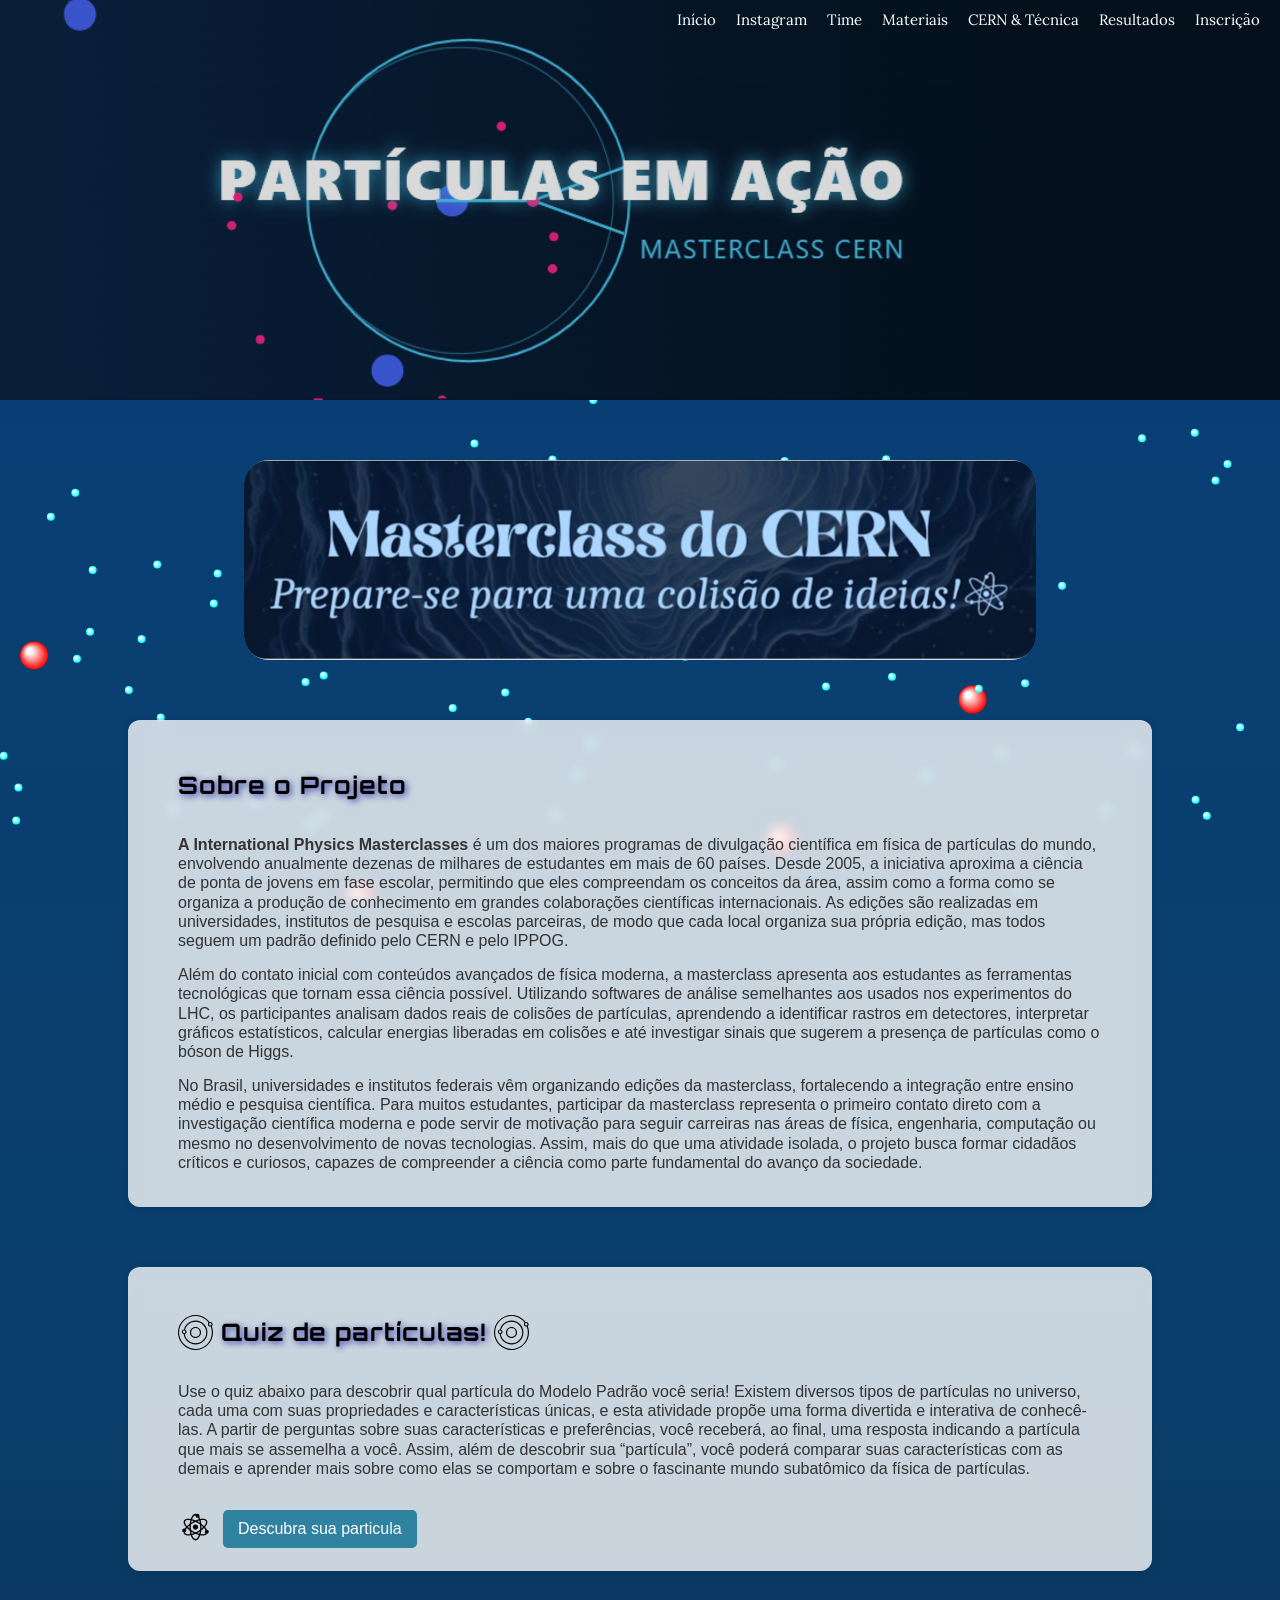
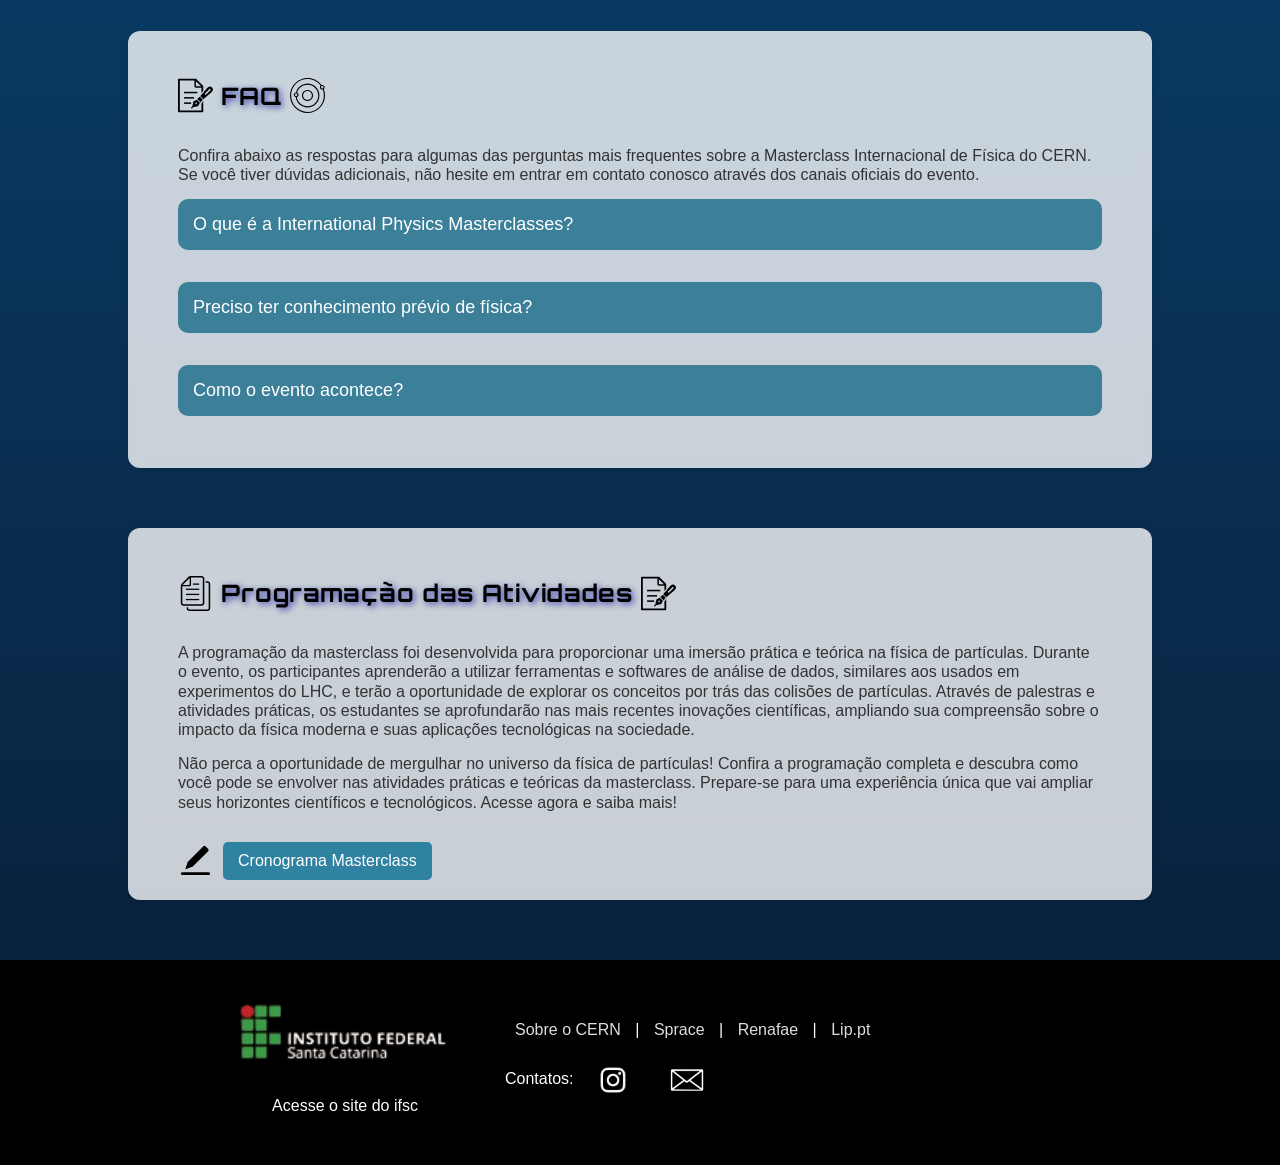
==== páginas/extras.html @ 04e733fa "Add files via upload" ====
<!DOCTYPE html>
<html lang="pt-BR">
<head>
    <!-- Google tag (gtag.js) -->
    <script async src="https://www.googletagmanager.com/gtag/js?id=G-DWQPQXCW78"></script>
    <script>
        window.dataLayer = window.dataLayer || [];
        function gtag(){dataLayer.push(arguments);}
        gtag('js', new Date());

        gtag('config', 'G-DWQPQXCW78');
    </script>
    <meta charset="UTF-8">
    <meta name="viewport" content="width=device-width, initial-scale=1.0">
    <meta name="description" content="Saiba mais sobre a Masterclass Internacional de Física do CERN. Programa global de divulgação científica em física de partículas para estudantes e jovens.">
    <link
    href="https://fonts.googleapis.com/css2?family=Lora:ital,wght@0,400..700;1,400..700&display=swap"
    rel="stylesheet">
    <link rel="preconnect" href="https://fonts.googleapis.com">
    <link rel="preconnect" href="https://fonts.gstatic.com" crossorigin>
    <link
        href="https://fonts.googleapis.com/css2?family=Lora:ital,wght@0,400..700;1,400..700&family=Orbitron:wght@400..900&display=swap"
        rel="stylesheet">
    <link rel="icon" type="image/x-icon" href="../imagens/icone.ico">
    <link rel="stylesheet" href="/Global.css">
    <title>Informações adicionais</title>

    <style>
        .texto {
            color: #3082a1;
            font-family: "Lora", serif;
            -webkit-text-stroke-color: black;
            -webkit-text-stroke-width: 100%; 
        }
        body[data-page="extras"] .accordion {
            max-width: none;
            margin-left: 0;
        }

        body[data-page="extras"] .accordion-btn {
            max-width: none;
        }

        body[data-page="extras"] .accordion-content {
            margin-left: 0;
            margin-bottom: 12px;
        }
    </style>
</head>

<body data-page="extras">
    <canvas id="canvas-bg"></canvas>
    <header id="header" class="transparent">
        <div class="menu-btn" id="menu-btn">
            <div></div>
            <div></div>
            <div></div>
        </div>

        <nav id="menu">
            <a href="../index.html">Início</a>
            <a href="https://www.instagram.com/masterclassdocern.ifscslo/" target="_blank">Instagram</a>
            <a href="../páginas/time.html">Time</a>
            <a href="../páginas/materiais.html">Materiais</a>
            <a href="https://home.cern/" target="_blank">CERN & Técnica</a>
            <a href="../páginas/resultados.html">Resultados</a>
            <a href="../páginas/inscrições.html">Inscrição</a>
        </nav>
    </header>

    <div id="overlay" class="overlay"></div>
    <section id="banner"></section>  

    <main>
        <section class="banner-2"> <img src="../imagens/banner_insc.png" alt="Banner menor abaixo do principal, Masterclass do CERN, prepare-se para uma colisão de ideias"> 
        </section>
        <section class="faixa-branca">
            <div class="titulo-nucleo">
                <h1 class="titulos">Sobre o Projeto</h1>
            </div>
            <p><b>A International Physics Masterclasses</b> é um dos maiores programas de divulgação científica em física de partículas do mundo, envolvendo anualmente dezenas de milhares de estudantes em mais de 60 países. Desde 2005, a iniciativa aproxima a ciência de ponta de jovens em fase escolar, permitindo que eles compreendam os conceitos da área, assim como a forma como se organiza a produção de conhecimento em grandes colaborações científicas internacionais. As edições são realizadas em universidades, institutos de pesquisa e escolas parceiras, de modo que cada local organiza sua própria edição, mas todos seguem um padrão definido pelo CERN e pelo IPPOG.</p>
            <p>Além do contato inicial com conteúdos avançados de física moderna, a masterclass apresenta aos estudantes as ferramentas tecnológicas que tornam essa ciência possível. Utilizando softwares de análise semelhantes aos usados nos experimentos do LHC, os participantes analisam dados reais de colisões de partículas, aprendendo a identificar rastros em detectores, interpretar gráficos estatísticos, calcular energias liberadas em colisões e até investigar sinais que sugerem a presença de partículas como o bóson de Higgs.</p>
            <p> No Brasil, universidades e institutos federais vêm organizando edições da masterclass, fortalecendo a integração entre ensino médio e pesquisa científica. Para muitos estudantes, participar da masterclass representa o primeiro contato direto com a investigação científica moderna e pode servir de motivação para seguir carreiras nas áreas de física, engenharia, computação ou mesmo no desenvolvimento de novas tecnologias. Assim, mais do que uma atividade isolada, o projeto busca formar cidadãos críticos e curiosos, capazes de compreender a ciência como parte fundamental do avanço da sociedade.</p>
        </section>

        <section class="faixa-branca">
            <div class="titulo-nucleo">
                <img src="../imagens/orbita.svg" alt="ícone de uma órbita de elétron">
                <h1 class="titulos">Quiz de partículas!</h1>
                <img src="../imagens/orbita.svg" alt="ícone de uma órbita de elétron">
            </div> 
                <p> Use o quiz abaixo para descobrir qual partícula do Modelo Padrão você seria! Existem diversos tipos de partículas no universo, cada uma com suas propriedades e características únicas, e esta atividade propõe uma forma divertida e interativa de conhecê-las. A partir de perguntas sobre suas características e preferências, você receberá, ao final, uma resposta indicando a partícula que mais se assemelha a você. Assim, além de descobrir sua “partícula”, você poderá comparar suas características com as demais e aprender mais sobre como elas se comportam e sobre o fascinante mundo subatômico da física de partículas. </p>
            <div class="links">
                <div class="botao-svg">
                    <img src="../imagens/nucleo.svg" alt="ícone de um átomo" style="width: 35px;">
                    <a href="...." class="link" > Descubra sua particula</a>
                </div>
            </div>
        </section>

        <section class="faixa-branca">
            <div class="titulo-nucleo">
                <img src="../imagens/inscrições2.svg" alt="ícone de um papel com escrita">
                <h1 class="titulos">FAQ</h1>
                <img src="../imagens/orbita.svg" alt="ícone de um papel com escrita">
            </div>
            <p>Confira abaixo as respostas para algumas das perguntas mais frequentes sobre a Masterclass Internacional de Física do CERN. Se você tiver dúvidas adicionais, não hesite em entrar em contato conosco através dos canais oficiais do evento.</p>              
            <div class="accordion">
                <button class="accordion-btn" type="button">
                    O que é a International Physics Masterclasses?
                </button>
                <div class="accordion-content">
                    <p>
                        É um programa de divulgação científica em que estudantes têm contato
                        com a física de partículas e analisam dados reais de colisões.
                    </p>
                </div>

                <button class="accordion-btn" type="button">
                    Preciso ter conhecimento prévio de física?
                </button>
                <div class="accordion-content">
                    <p>
                        Não. As atividades apresentam os conceitos necessários ao longo do evento.
                    </p>
                </div>
                <button class="accordion-btn" type="button">
                    Como o evento acontece?
                </button>
                <div class="accordion-content">
                    <p>
                        ele acontece durante dois dias, com atividades distribuidas ao longo desse periodo. Elas podem ser conferidas de maneira especifica na programação do evento.
                    </p>
                </div>
            </div>
    </section>

        <section class="faixa-branca">
            <div class="titulo-nucleo">
                <img src="../imagens/inscrições1.svg" alt="ícone de um papel com escrita">
                <h1 class="titulos">Programação das Atividades</h1>
                <img src="../imagens/inscrições2.svg" alt="ícone de um papel com escrita">
            </div> 
            <p>  
                A programação da masterclass foi desenvolvida para proporcionar uma imersão prática e teórica na física de partículas. Durante o evento, os participantes aprenderão a utilizar ferramentas e softwares de análise de dados, similares aos usados em experimentos do LHC, e terão a oportunidade de explorar os conceitos por trás das colisões de partículas. Através de palestras e atividades práticas, os estudantes se aprofundarão nas mais recentes inovações científicas, ampliando sua compreensão sobre o impacto da física moderna e suas aplicações tecnológicas na sociedade.
            </p>
            
            <p> 
                Não perca a oportunidade de mergulhar no universo da física de partículas!
                Confira a programação completa e descubra como você pode se envolver nas atividades práticas e teóricas da masterclass. Prepare-se para uma experiência única que vai ampliar seus horizontes científicos e tecnológicos. Acesse agora e saiba mais!
            </p>
            <div class="links">
                <div class="botao-svg">
                    <img src="../imagens/escrevendo.svg" alt="ícone de uma mão escrevendo" style="width: 35px;">
                    <a href="https://indico.global/event/15965/timetable/#20251028" class="link" target="_blank"> Cronograma Masterclass</a>
                </div>
            </div>
        </section>
        
    </main>

    <footer>
        <div class="container-footer">
            <div class="coluna-esquerda-footer">
                <a href="https://www.ifsc.edu.br/en/web/campus-sao-lourenco-do-oeste" target="_blank">
                    <img src="../imagens/logo_ifsc.png" alt="logo do instituto federal de santa catarina">
                </a>
                <p>Acesse o site do ifsc</p>
            </div>
            <div class="coluna-direita-footer">
                <p>
                    <a href="https://home.cern/" target="_blank">Sobre o CERN</a>
                    <span>|</span> 
                    <a href="https://sprace.org.br/" target="_blank">Sprace</a>
                    <span>|</span>
                    <a href="https://renafae.cbpf.br/" target="_blank">Renafae</a>
                    <span>|</span>
                    <a href="https://www.lip.pt/" target="_blank">Lip.pt</a>
                </p>
                <div class="texto-footer">
                    <p>Contatos: 
                        <a href="https://www.instagram.com/masterclassdocern.ifscslo/" target="_blank">
                            <img src="../imagens/logo_insta.png" alt="Logo do Instagram" width="50px" height="50px" style="vertical-align: middle; width: 50px;">
                        </a> 
                        <a href="mailto:projetomasterclass.slo@gmail.com" target="_blank">
                            <img src="../imagens/icone_email.png" alt="e-mail" style="vertical-align: middle; width: 50px;">
                        </a>
                    </p>
                </div>
            </div>
        </div>   
    </footer>
    <script type="module" src="../base.js"></script>

</body>  
</html>
---- Global.css ----
/* ===============================
     Reset, configura navegadores (n mexer)
=================================*/
* {
    margin: 0;
    padding: 0;
    box-sizing: border-box;
}
 
/* ===============================
     Basico html e body
=================================*/
    html {
        scroll-behavior: smooth;
        overflow-x: hidden;     
        scrollbar-width: none;
    } 
    body {
        background: linear-gradient(180deg, #083e77, #0a3f6b, #081d36);
        background-size: contain; 
        background-position: center;
        margin: 0;
        font-family: Arial, sans-serif;
        color: #333;
        display: flex;
        flex-direction: column;
        padding: 0px;
        -ms-overflow-style: none;
        scrollbar-width: none;
        max-width: 100vw;
        overflow-x: hidden;
        overflow-y: auto;
        position: relative;
        z-index: 1;
    }
    body::-webkit-scrollbar {
        width: 0;
        background: transparent;
    }
/* ===============================
     cabeçalho
=================================*/ 
/* estrutura principal */
    header { 
        position: fixed; 
        top: 0;
        left: 0;
        width: 100%;
        padding: 10px 20px;
        display: flex;
        justify-content: flex-end;
        align-items: center;
        gap: 20px;
        border-bottom: 1px solid #ddd;
        z-index: 10;
        transition: background-color 0.2s ease;
        border: none;
    }
    header a {
        text-decoration: none;
        color: white; 
        font-size: 15px;
        transition: color 0.3s;
        font-family: "Lora", serif;
    }
    header a:hover {
        color: #3082a1;
    }
/* define a transparência */
    header.transparent {
        background-color: transparent;
        color: white;
    }
    header.solid {
        background-color: black;
        color: #fff; 
    }
/* ===============================
     Menu mobile
=================================*/
 /* o botão hambúrguer */
   .menu-btn {
        display: none;
        flex-direction: column;
        gap: 5px;
        cursor: pointer;
        transition: transform 0.3s ease;
    }
    .menu-btn div {
        width: 25px;
        height: 3px;
        background-color: white;
        transition: all 0.3s ease;
    }

/* Animação para virar X */
    .menu-btn.active div:nth-child(1) {
        transform: rotate(45deg) translate(5px, 5px);
    }
    .menu-btn.active div:nth-child(2) {
        opacity: 0;
    }
    .menu-btn.active div:nth-child(3) {
        transform: rotate(-45deg) translate(6px, -6px);
    }

/* ===============================
     Nav / Overlay
=================================*/
/* quadrado preto menu mobile */
    nav {
        display: flex;
        gap: 20px;
    }
    .overlay {
        display: none;
        position: fixed;
        top: 0;
        left: 0;
        height: 100%;
        width: 100%;
        background: rgba(0,0,0,0.7);
        z-index: 9;
    }
    .overlay.show { display: block; }

/* ===============================
     Main e seções
=================================*/
    main {
        flex: 1;
        gap: 20px;
    }
    /* faixa branca  padrão */
    .faixa-branca {
        background-color: rgba(255, 255, 255, 0.78);
        backdrop-filter: blur(6px);
        max-width: 80%;
        box-shadow: 0 2px 10px rgba(0,0,0,0.1);
        border-radius: 12px;
        padding: 50px 50px 20px;
        margin: 60px auto;
    }
 
/* ===============================
     Tipografia
=================================*/ 
    .titulos, .titulos-espaçado {
        color: black;
        text-shadow: 1.5px 1.5px 6px rgba(0, 0, 150, 0.7);
        font-family: "Orbitron", sans-serif;
        letter-spacing: 1px;
    }
    .titulo-nucleo {
        display: flex;
        align-items: center;
        gap: 8px;

    }
    body[data-page="materiais"] .titulo-nucleo {
        height: 50px;
        gap: 15px;
    }
    .titulo-nucleo img {
        width: 35px;
        height: 35px;
        transform: translateY(-10px);
    }
    .texto {
        flex: 1 1 60%;
    }
    .texto-left {
        text-align: left;
    }
    p {
        margin: 15px 0;
        line-height: 1.2;
    }
    h1, h2, h3 {
        margin-bottom: 20px;
    }
    .texto-colunas {
        position: absolute;
        bottom: 18px;
        left: 18px;
        right: 18px;
        color: white;
        font-weight: 600;
        font-size: 17px;
        font-family: "Space Grotesk", sans-serif;
        z-index: 2;
        line-height: 1.3;
    }
    .espaçamento{
        padding: 0px 40px 20px;
    }
/* ===============================
     Banners
=================================*/
    #banner {
        
        height: 400px;
        display: flex;
        justify-content: center;
        align-items: center;
        color: white;
        text-align: center;
        background-color: #081d36;
        background-repeat: no-repeat;
        background-position: center;
        background-size: 1400px auto;
        position: relative;
        background-image: url('/imagens/banner2.png');
        margin-bottom: 60px;
    }

    #banner::after {
        content: "";
        position: absolute;
        inset: 0;
        background: rgba(0,0,0,0.15);
    }
    .banner-2 {
        background-size: contain;
        background-position: center;
        background-repeat: inherit;
        display: flex;         
        justify-content: center;
        align-items: center;
        text-align: center;
        border-radius: 10px;

    }
    .banner-2 img {
        background-color: #3082a1;
        background-size: contain;
        background-position: center;
        background-repeat: inherit;
        height: 200px;
        display: flex;         
        justify-content: center;
        align-items: center;
        color: white;
        text-align: center;
        border-radius: 25px;
    }
/* =============================
     Acordeão
=================================*/
    .accordion{
            max-width: 900px;
            margin-left: 120px;
        }

        .accordion-btn{
            width:100%;
            max-width:300px;
            padding:15px 15px;
            border:none;
            border-radius:10px;
            background:#3b7f98;
            color:white;
            font-size:18px;
            font-weight:500;
            text-align:left;
            cursor:pointer;
            transition:0.25s;
            margin-bottom:20px; 
        }
        .accordion-btn:hover{
            background:#2f6c82;
            transform:scale(1.01);
        }
        .accordion-content{
            max-height: 0;
            padding: 20px;
            overflow: hidden;
            transition: max-height 0.4s ease;
            border-radius: 20px;
            padding: 0px 20px 0px;
            margin-left: 60px; /* deslocamento para direita */
            background: rgba(255, 255, 255, 0.78);
            backdrop-filter: blur(6px);
            box-shadow: 0 2px 10px rgba(0,0,0,0.1);
        }
        .accordion-content p{
            margin: 15px 0;
        }
/* ===============================
     Botões 
=================================*/
    .botao{
        text-align: center;
        display: inline-block;
        background-color: #3082a1;
        color: white;
        padding: 10px 15px;
        border-radius: 5px;
        text-decoration: none;
        transition: 0.3s;
    }
    .botao:hover, .link:hover {
        background-color: #083e77;
        transform: scale(1.03);
    }
    .botoes {
        flex: 1 1 35%;
        display: flex;
        flex-direction: column;
        gap: 10px;
        justify-content: center;
        }
    .link {
        display: inline-block;
        background-color: #3082a1;
        color: white;
        padding: 10px 15px;
        border-radius: 5px;
        text-decoration: none;
        transition: 0.3s;
        text-align: left;
    }
    .links {
        display: flex;
        flex-direction: column;
        gap: 8px;
        align-items: flex-start;
        width: fit-content;
        max-width: 100%;
    }
    body[data-page="materiais"] .link {
            display: block;
            width: 480px;
            max-width: 100%;
    }
    .botao-svg {
        display: flex;
        align-items: center;
        gap: 10px; /* espaço entre imagem e botão */
        margin-top: 15px;
        width: 100%;
    }
    body[data-page="resultados"] .botao-svg {
        transform: translateY(-15px) translateX(30px);
    }
    
/* ===============================
     Customizações específicas
=================================*/
    
    .conteudo-colunas {
        display: flex;
        justify-content: space-between; 
        align-items: stretch;
        gap: 20px;
        flex-wrap: wrap;
    }

/* ===============================
     rodapé 
=================================*/
    footer {
        background-color: black;
        color: white;
        padding: 15px 20px;
        text-align: center;
        bottom: 0;
        left: 0;
        width: 100%;
        z-index: 8;
    }
    footer a {
        color: #ddd;
        margin: 0 10px;
        text-decoration: none;
    }
    footer a:hover {
        color: #fff;
    }
    .container-footer {
        display: flex; 
        align-items: center;
        gap: 25px;          /* Espaco entre as colunas */
        max-width: 900px;
        margin: auto;
        padding: 20px;
    }
    .coluna-esquerda-footer img {  
        width: 250px; 
        border-radius: 10px;
    }
    .coluna-direita {
        flex: 1;
    }
    .texto-footer {
        text-align: left;
        
    }

/* ===============================
    Canvas / BG
=================================*/
    #canvas-bg {
        position: fixed;
        top: 0;
        left: 0;
        width: 100%;
        height: 100%;
        z-index: -1; 
        pointer-events: none; 
    }

/* ===============================
    Responsividade
=================================*/ 
    @media (max-width: 768px){
        #banner {
            height: 200px;
            background-size: cover;
            padding: 0px 230px 0px;
        }
        .banner-2 {
            height: 100px;
            padding: 80px 0px 30px;
        }
        .banner-2 img {
            height: 118px;
            width: 104%;
        }
        .faixa-branca{
            transform: none;
            width: auto;
            max-width: 95%;
            margin: 40px auto;            
            padding: 20px 35px 30px;
        }
        .container-footer {
            flex-direction: column;
            text-align: center;            
        }
        .coluna-esquerda-footer img {
            width: 100%;
        }
        .texto-footer {
            text-align: center
        }
        .overlay.show{
            display: block;
            width: calc(100%);
            height: 150%;
        }
        nav {
            position: fixed;
            right: 0;
            transform: translateX(100%);
            top: 0;
            height: 150%;
            width: 200px;
            background-color: #111;
            flex-direction: column;
            padding: 20px;
            gap: 15px;
            transition: right 0.3s ease;
            z-index: 10;
        }
        nav.open { transform: translateX(0); }
        .menu-btn { display: flex; }
        header { justify-content: space-between; }
    }
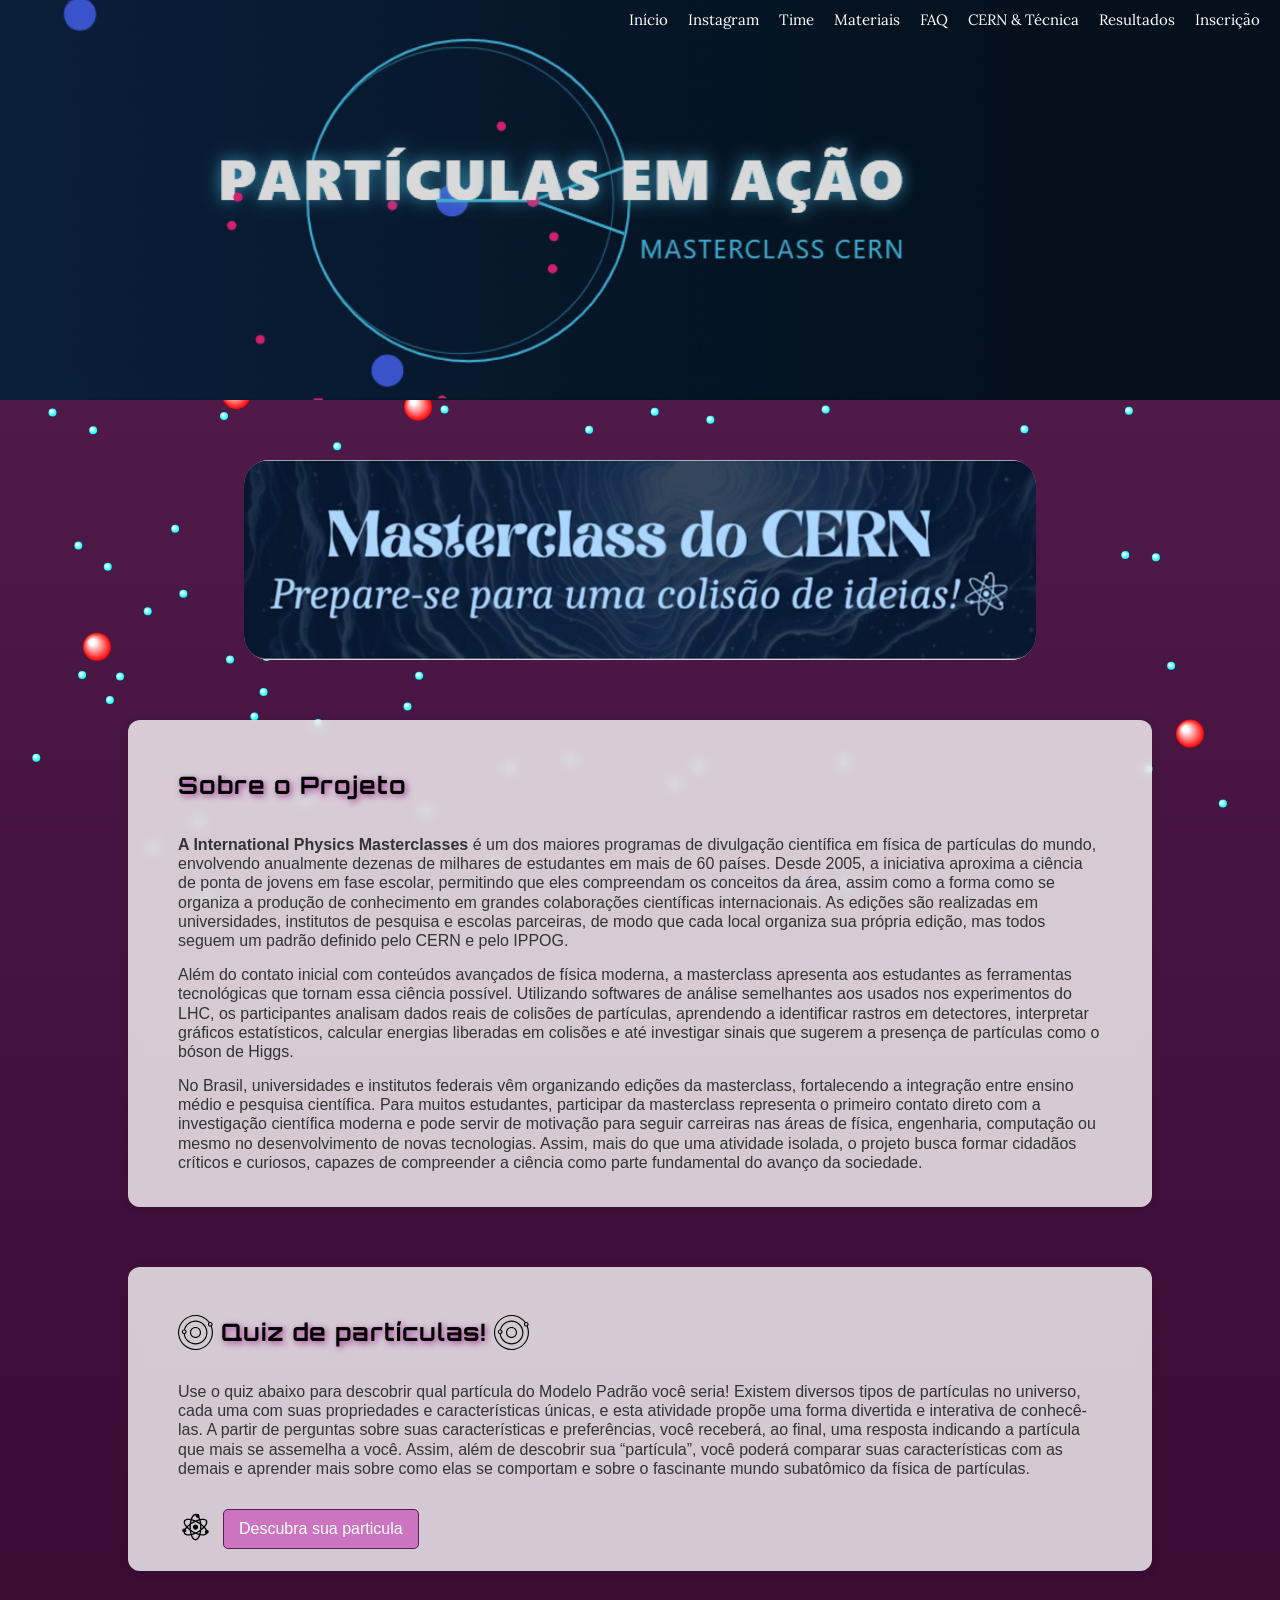
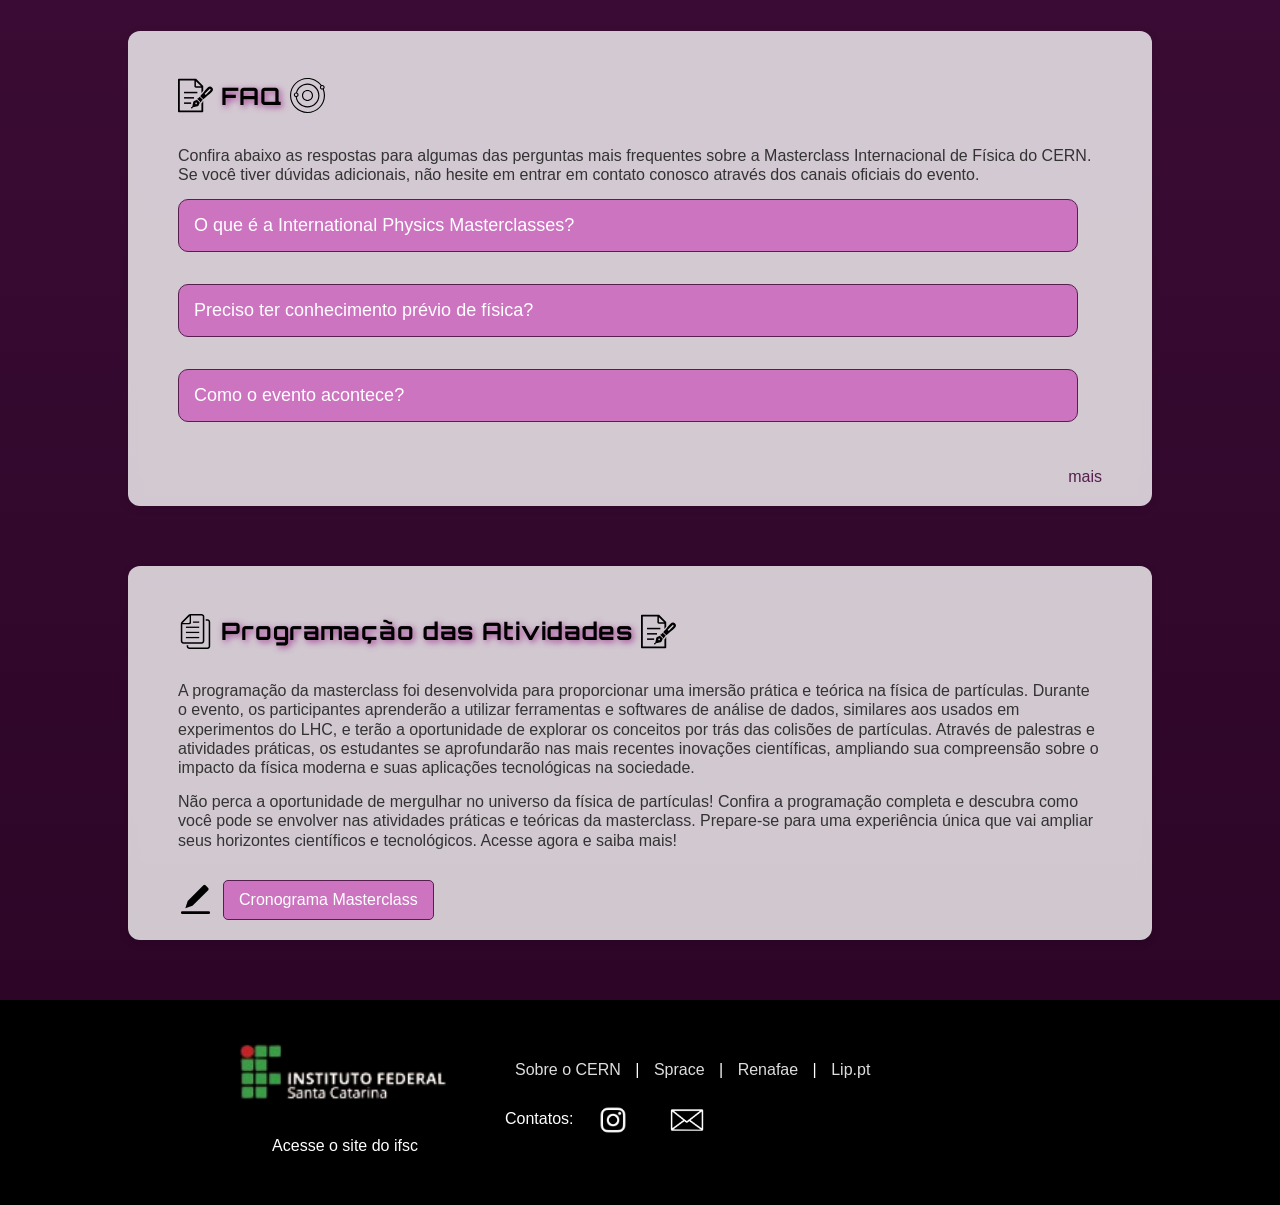
==== commit ea052990: "Add files via upload" ====
--- a/páginas/extras.html
+++ b/páginas/extras.html
@@ -26,24 +26,40 @@
     <title>Informações adicionais</title>
 
     <style>
+        .accordion, .accordion-content {
+            margin-left: 0;
+        }
         .texto {
             color: #3082a1;
             font-family: "Lora", serif;
             -webkit-text-stroke-color: black;
             -webkit-text-stroke-width: 100%; 
         }
-        body[data-page="extras"] .accordion {
-            max-width: none;
-            margin-left: 0;
-        }
-
-        body[data-page="extras"] .accordion-btn {
-            max-width: none;
-        }
-
-        body[data-page="extras"] .accordion-content {
-            margin-left: 0;
-            margin-bottom: 12px;
+        #faq .faq-extra {
+            display: grid;
+            grid-template-rows: 0fr;
+            opacity: 0;
+            transition: grid-template-rows 0.4s ease, opacity 0.25s ease;
+        }
+
+        #faq.faq-expanded .faq-extra {
+            grid-template-rows: 1fr;
+            opacity: 1;
+        }
+
+        #faq .faq-extra-inner {
+            min-height: 0;
+            overflow: hidden;
+        }
+        #faq .faq-toggle {
+            display: block;
+            margin: 14px 0 0 auto;
+            border: 0;
+            background: transparent; 
+            color: #561F4F;
+            cursor: pointer;
+            font: inherit;
+            text-align: right;
         }
     </style>
 </head>
@@ -62,6 +78,7 @@
             <a href="https://www.instagram.com/masterclassdocern.ifscslo/" target="_blank">Instagram</a>
             <a href="../páginas/time.html">Time</a>
             <a href="../páginas/materiais.html">Materiais</a>
+            <a href="../páginas/extras.html#faq">FAQ</a>
             <a href="https://home.cern/" target="_blank">CERN & Técnica</a>
             <a href="../páginas/resultados.html">Resultados</a>
             <a href="../páginas/inscrições.html">Inscrição</a>
@@ -98,7 +115,7 @@
             </div>
         </section>
 
-        <section class="faixa-branca">
+        <section id="faq" class="faixa-branca">
             <div class="titulo-nucleo">
                 <img src="../imagens/inscrições2.svg" alt="ícone de um papel com escrita">
                 <h1 class="titulos">FAQ</h1>
@@ -111,8 +128,7 @@
                 </button>
                 <div class="accordion-content">
                     <p>
-                        É um programa de divulgação científica em que estudantes têm contato
-                        com a física de partículas e analisam dados reais de colisões.
+                        É um projeto educacional internacional que aproxima estudantes do ensino médio e professores da física de partículas. Por meio de palestras e atividades práticas, os participantes conhecem conceitos fundamentais da área e têm contato com dados produzidos em experimentos reais de física de altas energias.
                     </p>
                 </div>
 
@@ -132,7 +148,56 @@
                         ele acontece durante dois dias, com atividades distribuidas ao longo desse periodo. Elas podem ser conferidas de maneira especifica na programação do evento.
                     </p>
                 </div>
-            </div>
+                <div class="faq-extra">
+                    <div class="faq-extra-inner">
+                        <button class="accordion-btn" type="button">
+                            Como o Cern se vincula ao evento?
+                        </button>
+                        <div class="accordion-content">
+                            <p>
+                                O CERN é um dos principais centros mundiais de pesquisa em física de partículas e abriga o Grande Colisor de Hádrons (LHC). O projeto permite que os participantes explorem dados relacionados a experimentos desse campo de pesquisa e conheçam um pouco da ciência desenvolvida nesses ambientes.
+                            </p>
+                        </div>
+                    </div>
+                </div>
+                <div class="faq-extra">
+                    <div class="faq-extra-inner">
+                        <button class="accordion-btn faq-extra" type="button">
+                            O que os participantes fazem durante a Masterclass?
+                        </button>
+                        <div class="accordion-content">
+                            <p>
+                                Os participantes acompanham apresentações introdutórias, aprendem sobre aceleradores e detectores de partículas e realizam atividades de análise de dados. Ao final, podem interpretar resultados e discutir suas conclusões, vivenciando etapas semelhantes às de uma investigação científica.
+                            </p>
+                        </div>
+                    </div>
+                </div>
+                <div class="faq-extra">
+                    <div class="faq-extra-inner">
+                        <button class="accordion-btn faq-extra" type="button">
+                            Quem pode participar do evento?
+                        </button>
+                        <div class="accordion-content">
+                            <p>
+                                O projeto é voltado principalmente para estudantes do ensino médio e professores, mas também é aberto para qualquer interessados, basta se inscrever.
+                            </p>
+                        </div>
+                    </div>
+                </div>
+                <div class="faq-extra">
+                    <div class="faq-extra-inner">
+                        <button class="accordion-btn faq-extra" type="button">
+                            Como faço minha inscrição?
+                        </button>
+                        <div class="accordion-content">
+                            <p>
+                            As informações e orientações de inscrição são divulgadas neste site quando um novo período de inscrições é aberto. Também é possível acompanhar os canais oficiais do projeto para receber atualizações sobre as próximas edições.
+                            </p>
+                        </div>
+                    </div>
+                </div>
+            </div>
+            <button class="faq-toggle" type="button" aria-expanded="false">mais</button>
     </section>
 
         <section class="faixa-branca">
--- a/Global.css
+++ b/Global.css
@@ -16,7 +16,7 @@
         scrollbar-width: none;
     } 
     body {
-        background: linear-gradient(180deg, #083e77, #0a3f6b, #081d36);
+        background: linear-gradient(180deg, #561F4F, #3d0d37, #290424);
         background-size: contain; 
         background-position: center;
         margin: 0;
@@ -64,7 +64,7 @@
         font-family: "Lora", serif;
     }
     header a:hover {
-        color: #3082a1;
+        color: #CD74C1;
     }
 /* define a transparência */
     header.transparent {
@@ -147,7 +147,7 @@
 =================================*/ 
     .titulos, .titulos-espaçado {
         color: black;
-        text-shadow: 1.5px 1.5px 6px rgba(0, 0, 150, 0.7);
+        text-shadow: 1.5px 1.5px 6px #A13A93;
         font-family: "Orbitron", sans-serif;
         letter-spacing: 1px;
     }
@@ -205,7 +205,7 @@
         align-items: center;
         color: white;
         text-align: center;
-        background-color: #081d36;
+        background-color: #561F4F;
         background-repeat: no-repeat;
         background-position: center;
         background-size: 1400px auto;
@@ -232,7 +232,7 @@
 
     }
     .banner-2 img {
-        background-color: #3082a1;
+        background-color: #CD74C1;
         background-size: contain;
         background-position: center;
         background-repeat: inherit;
@@ -247,52 +247,51 @@
 /* =============================
      Acordeão
 =================================*/
-    .accordion{
-            max-width: 900px;
-            margin-left: 120px;
-        }
-
-        .accordion-btn{
-            width:100%;
-            max-width:300px;
-            padding:15px 15px;
-            border:none;
-            border-radius:10px;
-            background:#3b7f98;
-            color:white;
-            font-size:18px;
-            font-weight:500;
-            text-align:left;
-            cursor:pointer;
-            transition:0.25s;
-            margin-bottom:20px; 
-        }
-        .accordion-btn:hover{
-            background:#2f6c82;
-            transform:scale(1.01);
-        }
-        .accordion-content{
-            max-height: 0;
-            padding: 20px;
-            overflow: hidden;
-            transition: max-height 0.4s ease;
-            border-radius: 20px;
-            padding: 0px 20px 0px;
-            margin-left: 60px; /* deslocamento para direita */
-            background: rgba(255, 255, 255, 0.78);
-            backdrop-filter: blur(6px);
-            box-shadow: 0 2px 10px rgba(0,0,0,0.1);
-        }
-        .accordion-content p{
-            margin: 15px 0;
-        }
+    .accordion{ 
+        max-width: 900px;
+        margin-left: 120px;
+    }
+    .accordion-btn{
+        border: 1px solid #561F4F;
+        padding:15px 15px;
+        border-radius:10px;
+        background:#CD74C1;
+        color:white;
+        font-size:18px;
+        font-weight:500;
+        text-align:left;
+        cursor:pointer;
+        transition:0.25s;
+        margin-bottom:20px; 
+        width: 100%;
+    }
+    .accordion-btn:hover{
+        background:#A13A93;
+        transform:scale(1.01);
+    }
+    .accordion-content{
+        max-height: 0;
+        padding: 20px;
+        overflow: hidden;
+        transition: max-height 0.4s ease;
+        border-radius: 20px;
+        padding: 0px 20px 0px;
+        margin-left: 60px; /* deslocamento para direita */
+        background: rgba(255, 255, 255, 0.78);
+        backdrop-filter: blur(6px);
+        box-shadow: 0 2px 10px rgba(0,0,0,0.1);
+        margin-bottom: 12px;
+    }
+    .accordion-content p{
+        margin: 15px 0;
+    }
 /* ===============================
      Botões 
 =================================*/
     .botao{
         text-align: center;
         display: inline-block;
-        background-color: #3082a1;
+        background-color: #CD74C1;
         color: white;
         padding: 10px 15px;
         border-radius: 5px;
@@ -300,7 +299,7 @@
         transition: 0.3s;
     }
     .botao:hover, .link:hover {
-        background-color: #083e77;
+        background-color: #A13A93;
         transform: scale(1.03);
     }
     .botoes {
@@ -312,13 +311,14 @@
         }
     .link {
         display: inline-block;
-        background-color: #3082a1;
+        background-color: #CD74C1;
         color: white;
         padding: 10px 15px;
         border-radius: 5px;
         text-decoration: none;
         transition: 0.3s;
         text-align: left;
+        border: 1px solid #561F4F;
     }
     .links {
         display: flex;
@@ -342,6 +342,36 @@
     }
     body[data-page="resultados"] .botao-svg {
         transform: translateY(-15px) translateX(30px);
+    }
+    .seta {
+        position: absolute;
+        top: 50%;
+        transform: translateY(-50%);
+        width: 42px;
+        height: 42px;
+        display: flex;
+        align-items: center;
+        justify-content: center;
+        background: rgba(255,255,255,0.1);
+        backdrop-filter: blur(6px);
+        border-radius: 50%;
+        color: black;
+        font-size: 20px;
+        cursor: pointer;
+        z-index: 5;
+        border: 1px solid rgba(0,0,0,0);        
+        transition: all 0.25s ease;
+    }
+    .seta:hover {
+        background: #CD74C1;
+        transform: translateY(-50%) scale(1.1);
+        border: 2px solid #A13A93;
+    }
+    .seta.esquerda {
+        left: 30px;
+    }
+    .seta.direita {
+        right: 20px;
     }
     
 /* ===============================
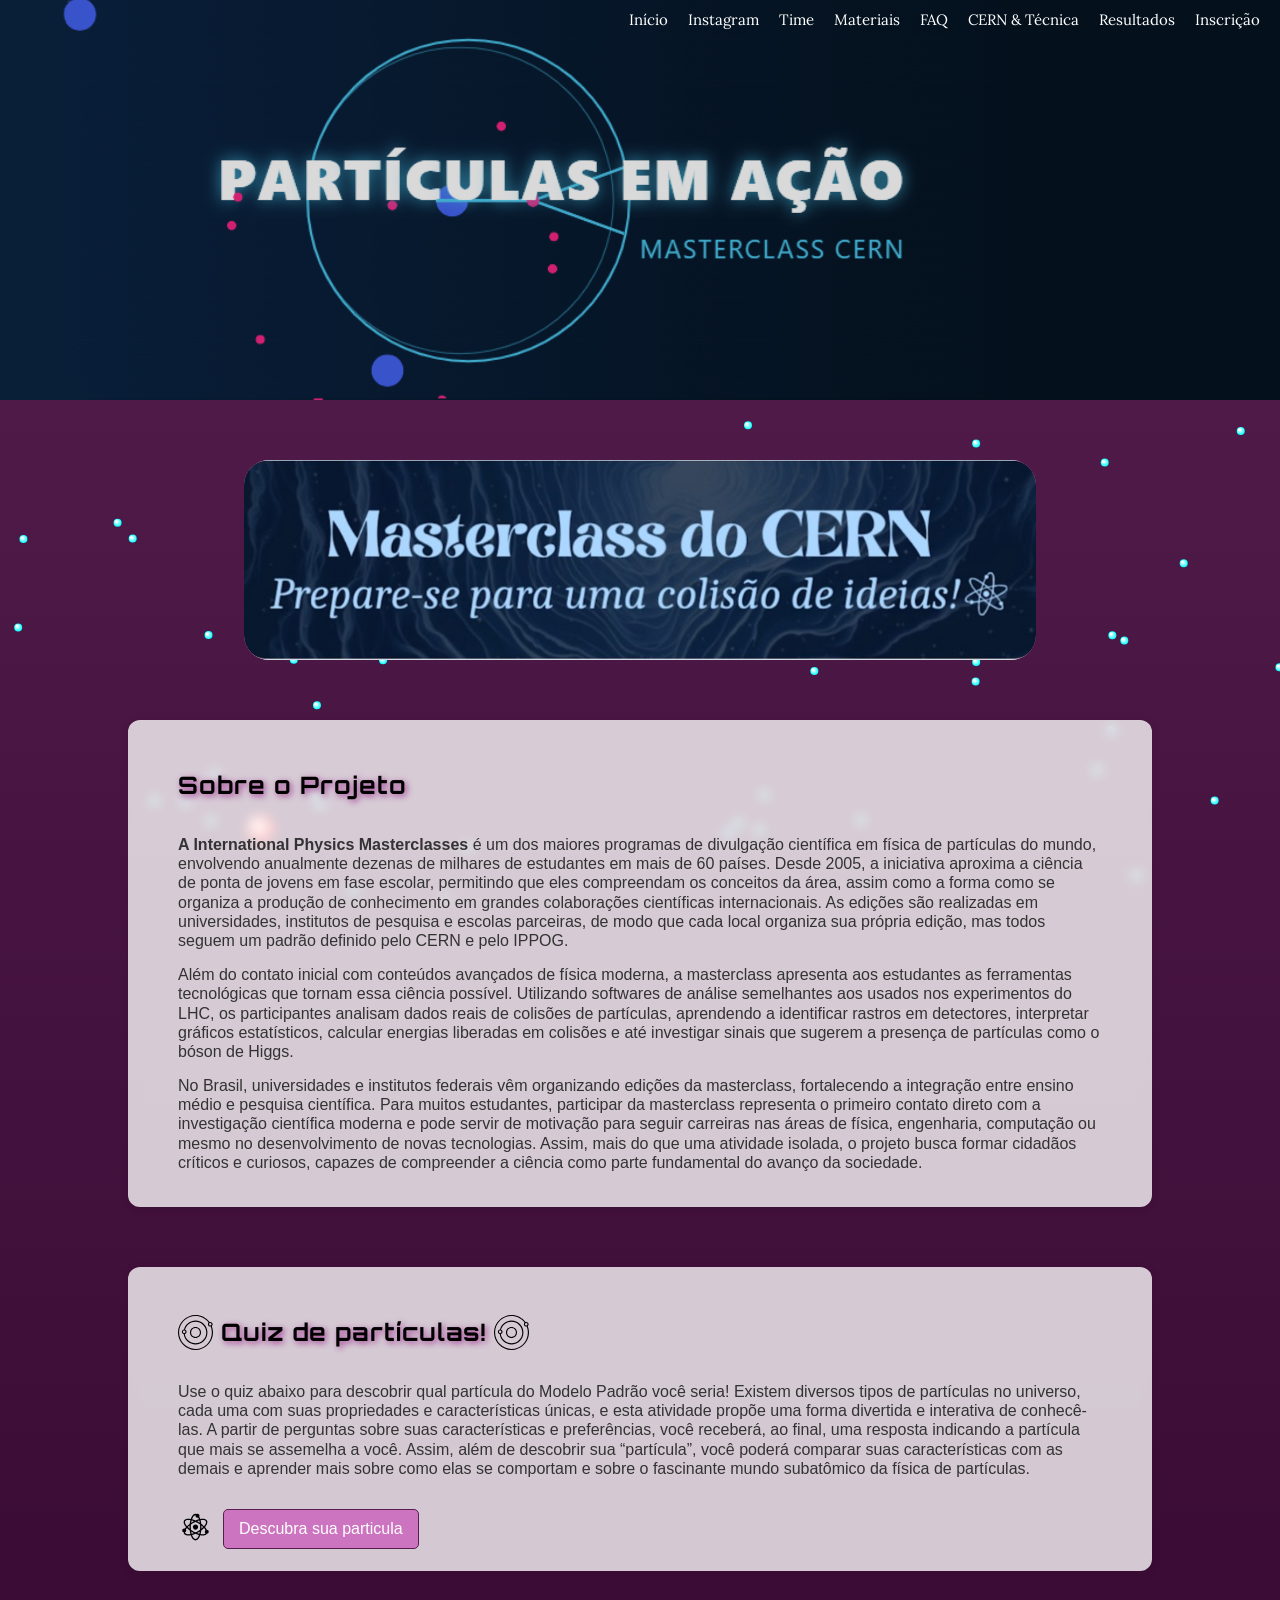
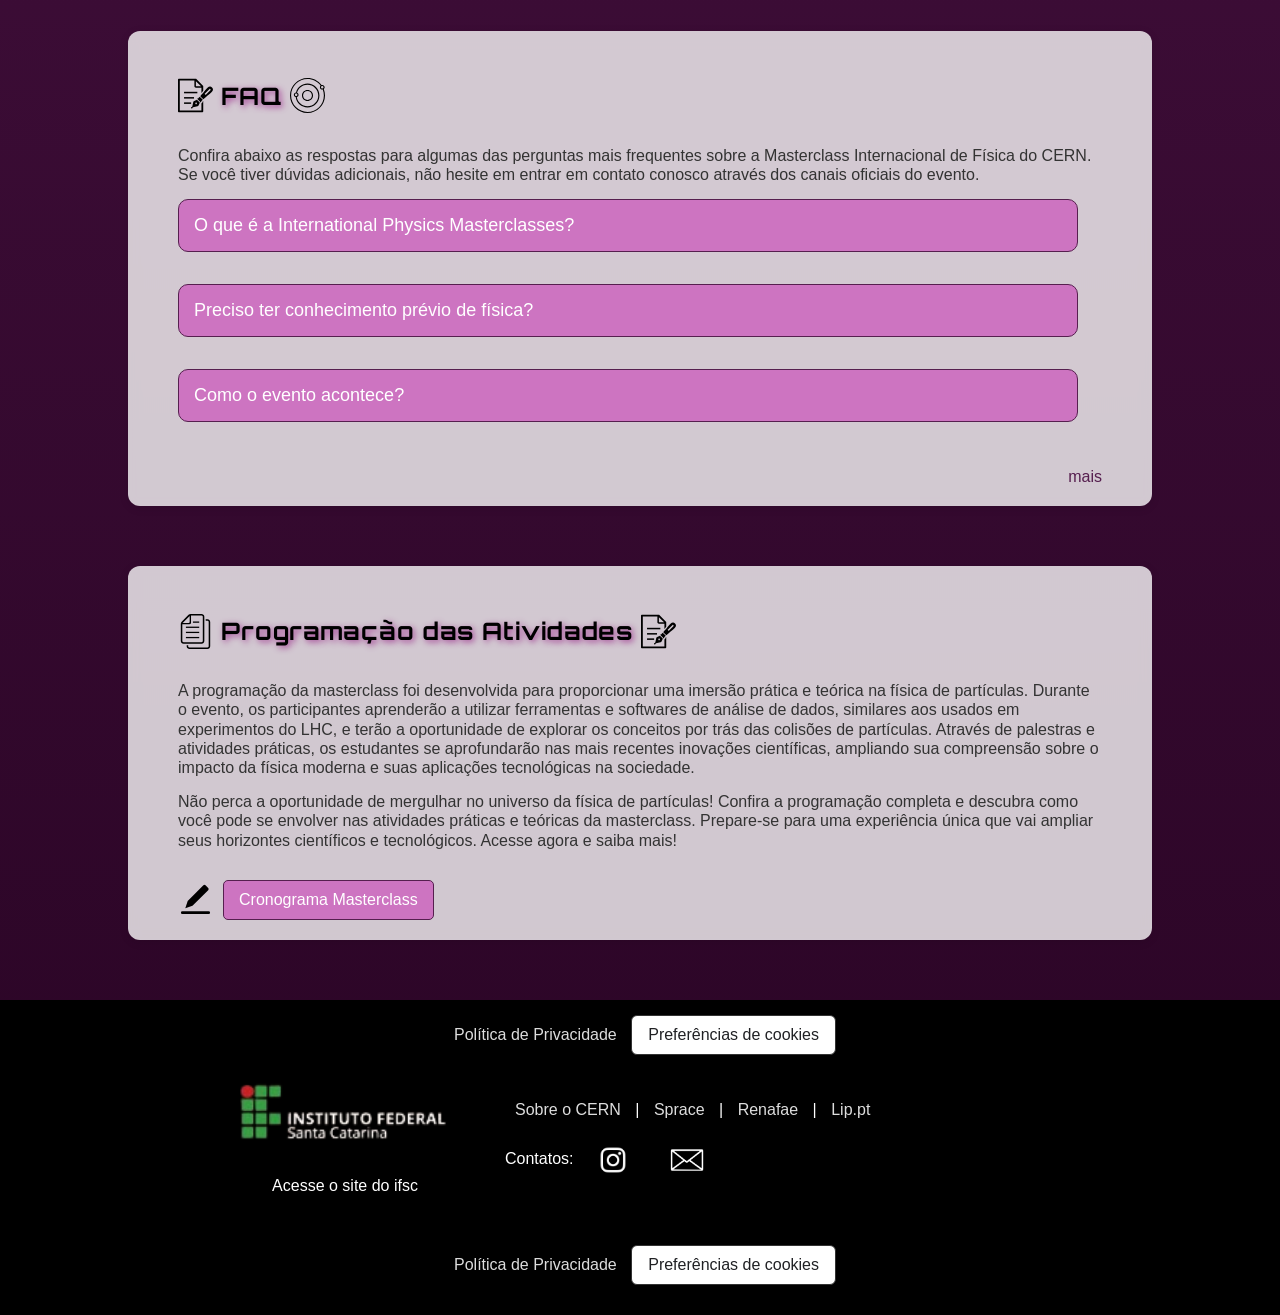
==== commit ee729c14: "Add files via upload" ====
--- a/páginas/extras.html
+++ b/páginas/extras.html
@@ -4,10 +4,6 @@
     <!-- Google tag (gtag.js) -->
     <script async src="https://www.googletagmanager.com/gtag/js?id=G-DWQPQXCW78"></script>
     <script>
-        window.dataLayer = window.dataLayer || [];
-        function gtag(){dataLayer.push(arguments);}
-        gtag('js', new Date());
-
         gtag('config', 'G-DWQPQXCW78');
     </script>
     <meta charset="UTF-8">
@@ -221,10 +217,33 @@
                 </div>
             </div>
         </section>
-        
     </main>
+    <div id="cookie-banner" class="cookie-banner" role="dialog"
+        aria-label="Preferências de privacidade" hidden>
+    <div class="cookie-content">
+        <strong>Privacidade e cookies</strong>
+        <p>
+            Utilizamos o Google Analytics para entender como o site é acessado
+            e melhorar nossos conteúdos. O Analytics só será ativado se você
+            aceitar. Consulte nossa
+        <a href="/privacidade/">Política de Privacidade</a>.
+        </p>
+        <div class="cookie-actions">
+            <button id="accept-cookies" type="button">
+                Aceitar
+            </button>
+            <button id="reject-cookies" type="button">
+                Rejeitar
+            </button>
+        </div>
+    </div>
+    </div>
 
     <footer>
+        <a href="/privacidade/">Política de Privacidade</a>
+        <button id="cookie-settings" type="button">
+            Preferências de cookies
+        </button>
         <div class="container-footer">
             <div class="coluna-esquerda-footer">
                 <a href="https://www.ifsc.edu.br/en/web/campus-sao-lourenco-do-oeste" target="_blank">
@@ -254,7 +273,32 @@
                 </div>
             </div>
         </div>   
-    </footer>
+        <div id="cookie-banner" class="cookie-banner" role="dialog"
+        aria-label="Preferências de privacidade" hidden>
+    <div class="cookie-content">
+        <strong>Privacidade e cookies</strong>
+        <p>
+            Utilizamos o Google Analytics para entender como o site é acessado
+            e melhorar nossos conteúdos. O Analytics só será ativado se você
+            aceitar. Consulte nossa
+        <a href="/privacidade/">Política de Privacidade</a>.
+        </p>
+        <div class="cookie-actions">
+            <button id="accept-cookies" type="button">
+                Aceitar
+            </button>
+            <button id="reject-cookies" type="button">
+                Rejeitar
+            </button>
+        </div>
+    </div>
+    </div>
+
+    <footer>
+        <a href="/privacidade/">Política de Privacidade</a>
+        <button id="cookie-settings" type="button">
+            Preferências de cookies
+        </button>
     <script type="module" src="../base.js"></script>
 
 </body>  
--- a/Global.css
+++ b/Global.css
@@ -384,6 +384,76 @@
         align-items: stretch;
         gap: 20px;
         flex-wrap: wrap;
+    }
+
+/* ===============================
+     cookies e politica de privacidade
+=================================*/
+    .cookie-banner {
+        position: fixed;
+        inset: auto 0 0;
+        z-index: 9999;
+        padding: 20px;
+        background: #fff;
+        color: #202124;
+        border-top: 1px solid #ddd;
+        box-shadow: 0 -4px 18px rgb(0 0 0 / 10%);
+        font-family: inherit;
+    }
+    .cookie-banner[hidden] {
+        display: none;
+    }
+    .cookie-content {
+        max-width: 1000px;
+        margin: 0 auto;
+    }
+    .cookie-content p {
+        line-height: 1.6;
+        margin: 10px 0 16px;
+    }
+    .cookie-content a {
+        text-decoration: underline;
+    }
+    .cookie-actions {
+        display: flex;
+        flex-wrap: wrap;
+        gap: 10px;
+    }
+    .cookie-actions button,
+    #cookie-settings {
+        padding: 10px 16px;
+        border: 1px solid #333;
+        border-radius: 6px;
+        background: #fff;
+        color: #202124;
+        cursor: pointer;
+        font: inherit;
+    }
+    .cookie-actions button:first-child {
+        background: #202124;
+        color: #fff;
+    }
+
+    .cookie-actions button:hover,
+    #cookie-settings:hover {
+        opacity: 0.85;
+    }
+
+    .cookie-actions button:focus-visible,
+    #cookie-settings:focus-visible,
+    .cookie-content a:focus-visible {
+        outline: 3px solid #3979d6;
+        outline-offset: 3px;
+    }
+
+    @media (max-width: 480px) {
+    .cookie-actions {
+        flex-direction: column;
+    }
+
+    .cookie-actions button {
+        width: 100%;
+    }
     }
 
 /* ===============================
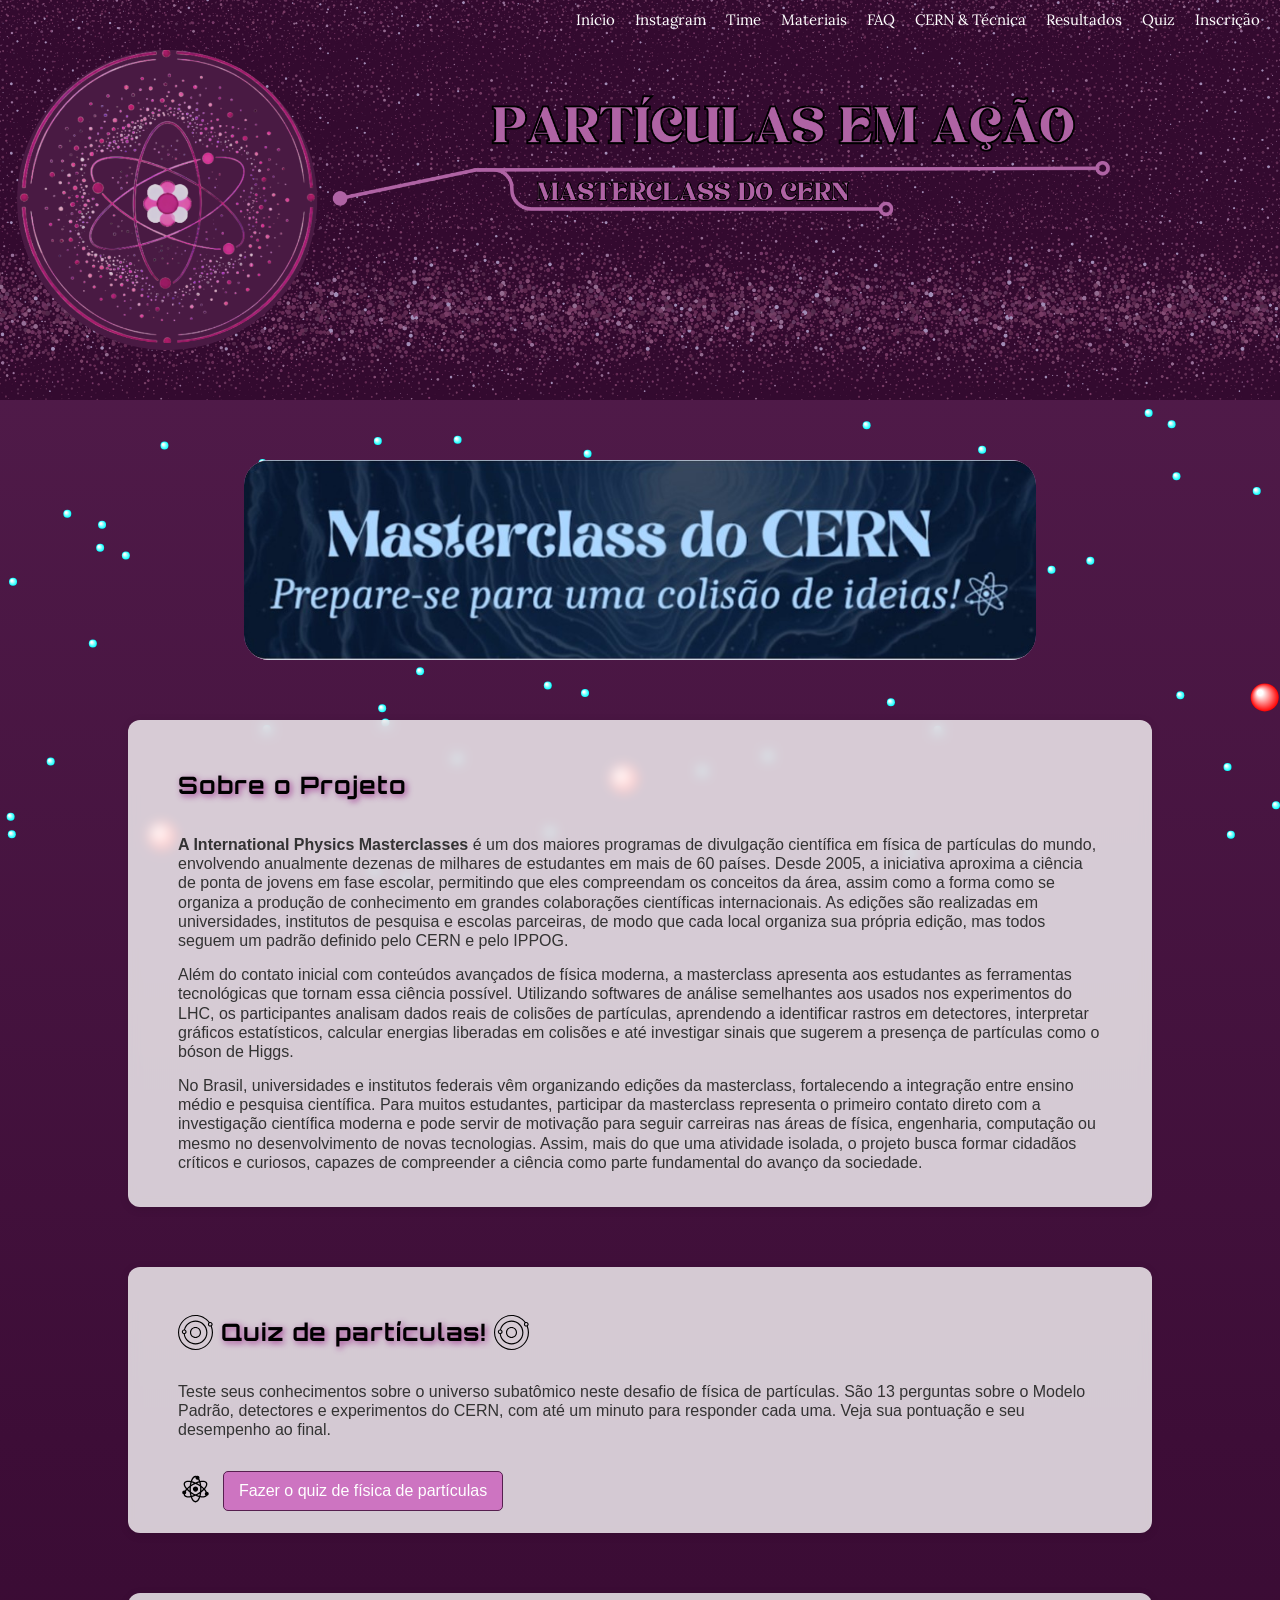
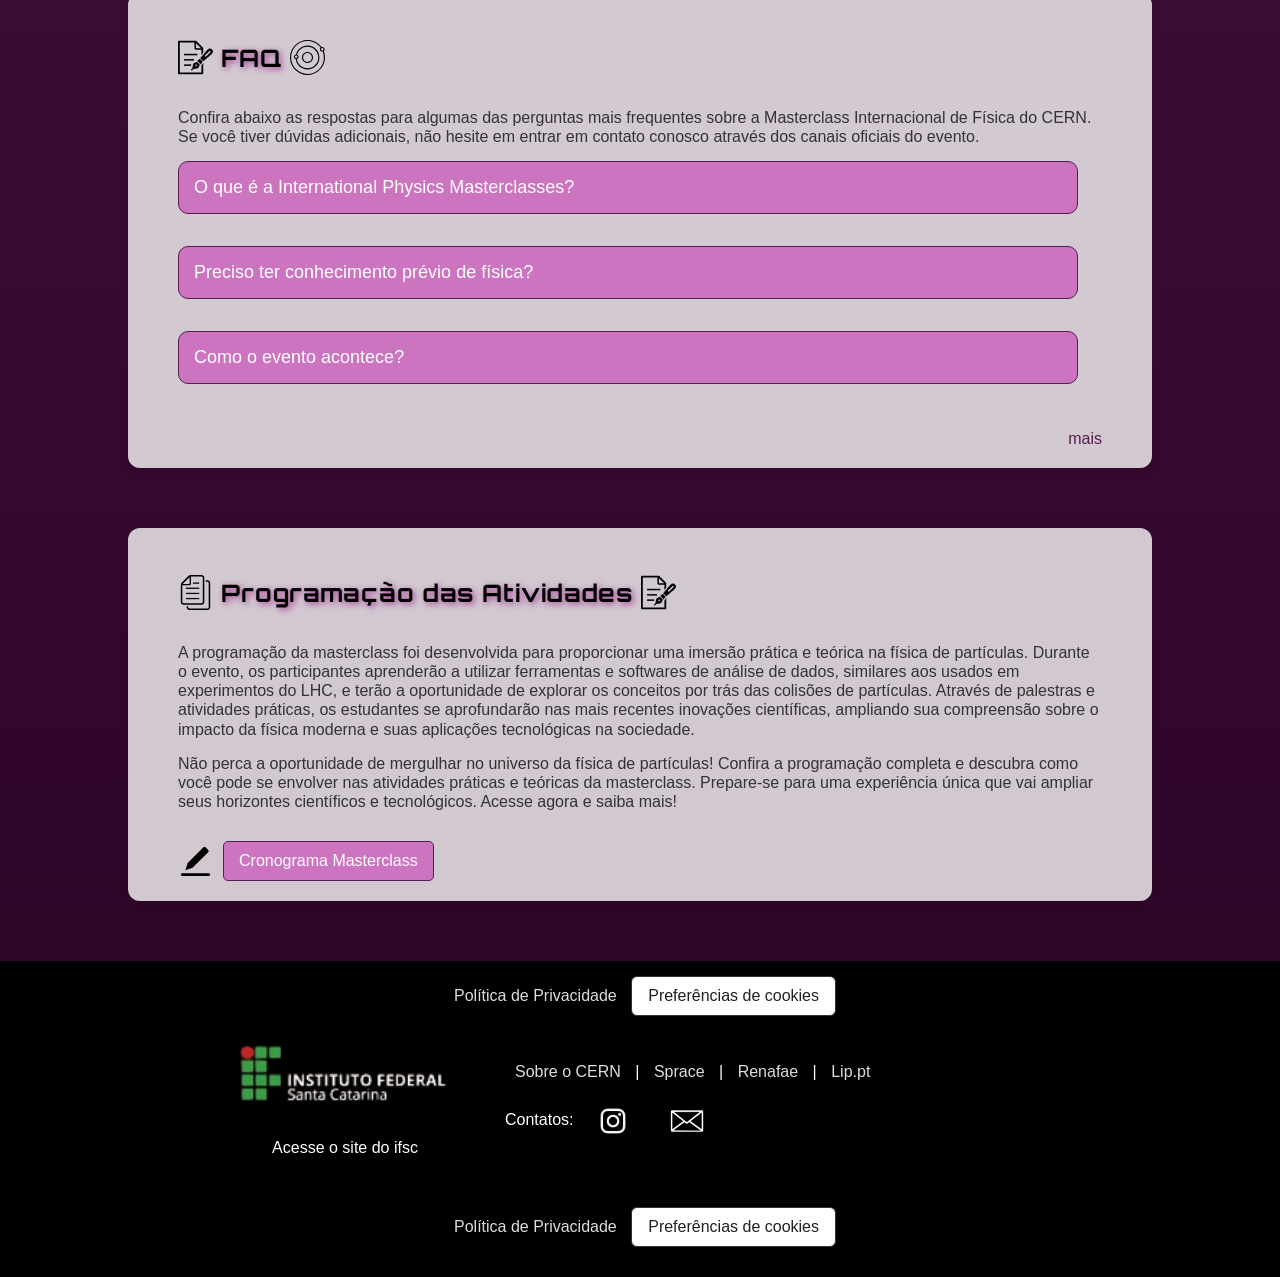
==== commit e7a3952f: "Add files via upload" ====
--- a/páginas/extras.html
+++ b/páginas/extras.html
@@ -77,6 +77,7 @@
             <a href="../páginas/extras.html#faq">FAQ</a>
             <a href="https://home.cern/" target="_blank">CERN & Técnica</a>
             <a href="../páginas/resultados.html">Resultados</a>
+            <a href="quiz.html">Quiz</a>
             <a href="../páginas/inscrições.html">Inscrição</a>
         </nav>
     </header>
@@ -102,11 +103,11 @@
                 <h1 class="titulos">Quiz de partículas!</h1>
                 <img src="../imagens/orbita.svg" alt="ícone de uma órbita de elétron">
             </div> 
-                <p> Use o quiz abaixo para descobrir qual partícula do Modelo Padrão você seria! Existem diversos tipos de partículas no universo, cada uma com suas propriedades e características únicas, e esta atividade propõe uma forma divertida e interativa de conhecê-las. A partir de perguntas sobre suas características e preferências, você receberá, ao final, uma resposta indicando a partícula que mais se assemelha a você. Assim, além de descobrir sua “partícula”, você poderá comparar suas características com as demais e aprender mais sobre como elas se comportam e sobre o fascinante mundo subatômico da física de partículas. </p>
+                <p>Teste seus conhecimentos sobre o universo subatômico neste desafio de física de partículas. São 13 perguntas sobre o Modelo Padrão, detectores e experimentos do CERN, com até um minuto para responder cada uma. Veja sua pontuação e seu desempenho ao final.</p>
             <div class="links">
                 <div class="botao-svg">
                     <img src="../imagens/nucleo.svg" alt="ícone de um átomo" style="width: 35px;">
-                    <a href="...." class="link" > Descubra sua particula</a>
+                    <a href="quiz.html" class="link">Fazer o quiz de física de partículas</a>
                 </div>
             </div>
         </section>
@@ -303,5 +304,3 @@
 
 </body>  
 </html>
-
-
--- a/Global.css
+++ b/Global.css
@@ -205,12 +205,12 @@
         align-items: center;
         color: white;
         text-align: center;
-        background-color: #561F4F;
+        background-color: #3c0c37;
         background-repeat: no-repeat;
         background-position: center;
         background-size: 1400px auto;
         position: relative;
-        background-image: url('/imagens/banner2.png');
+        background-image: url('/imagens/banner3.png');
         margin-bottom: 60px;
     }
 
